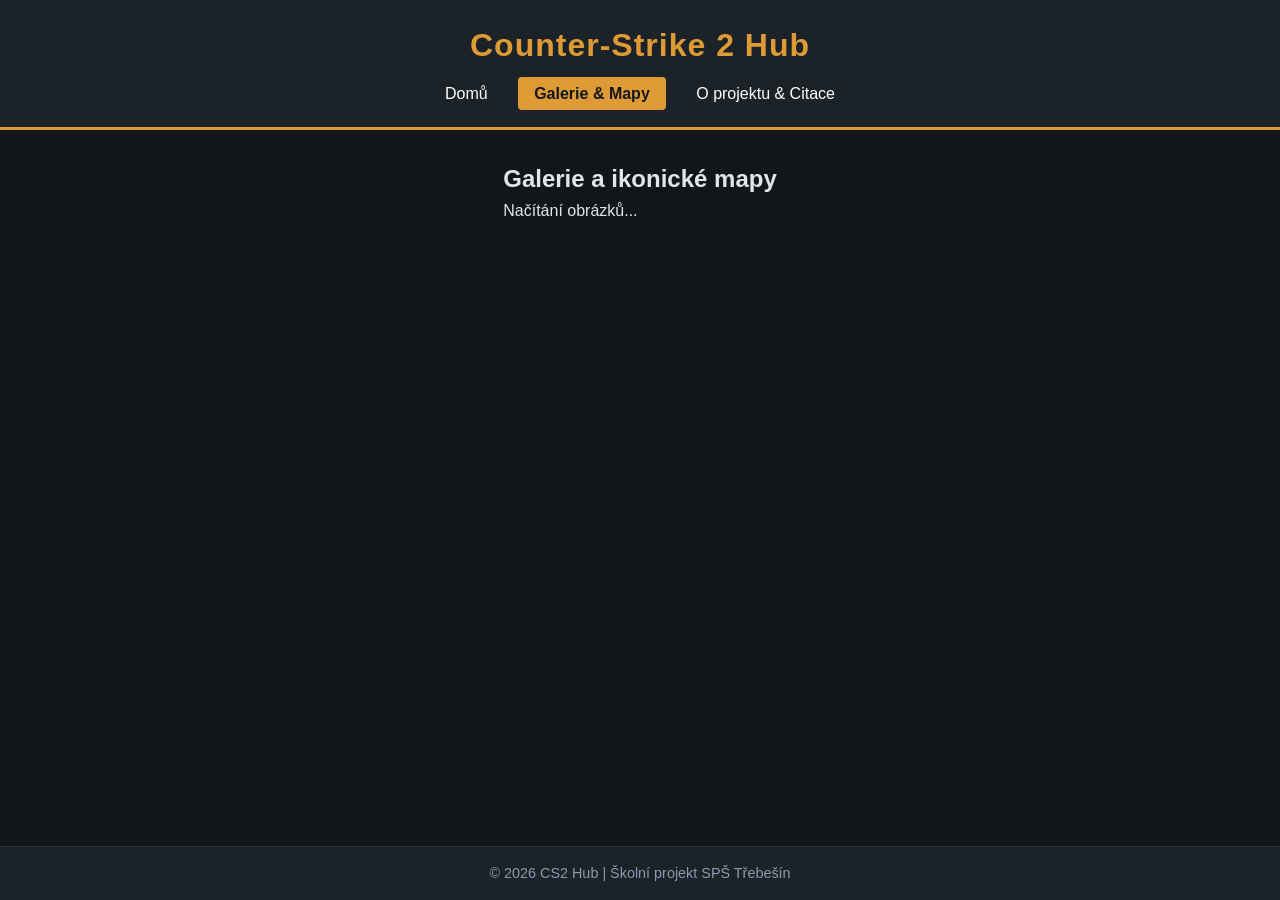
==== galerie.html @ 461ce655 "vytvoreni podstranky galerie.html" ====
<!DOCTYPE html>
<html lang="cs">
<head>
    <meta charset="UTF-8">
    <meta name="viewport" content="width=device-width, initial-scale=1.0">
    <title>CS2 Hub - Galerie & Mapy</title>
    <link rel="stylesheet" href="style.css">
</head>
<body>
    <header>
        <h1>Counter-Strike 2 Hub</h1>
        <nav>
            <a href="index.html">Domů</a>
            <a href="galerie.html" class="active">Galerie & Mapy</a>
            <a href="o-projektu.html">O projektu & Citace</a>
        </nav>
    </header>

    <main>
        <h2>Galerie a ikonické mapy</h2>
        <p>Načítání obrázků...</p>
    </main>

    <footer>
        <p>&copy; 2026 CS2 Hub | Školní projekt SPŠ Třebešín</p>
    </footer>
</body>
</html>
---- style.css ----
* {
    box-sizing: border-box;
    margin: 0;
    padding: 0;
}

body {
    font-family: 'Segoe UI', Tahoma, Geneva, Verdana, sans-serif;
    background-color: #12161a;
    color: #e1e6eb;
    line-height: 1.6;
    display: flex;
    flex-direction: column;
    min-height: 100vh;
}

header {
    background-color: #1b2228;
    padding: 20px;
    border-bottom: 3px solid #de9b35;
    text-align: center;
}

header h1 {
    color: #de9b35;
    margin-bottom: 10px;
    letter-spacing: 1px;
}

nav {
    margin-top: 10px;
}

nav a {
    color: #ffffff;
    text-decoration: none;
    padding: 8px 16px;
    margin: 0 5px;
    border-radius: 4px;
    transition: background-color 0.3s ease;
}

nav a:hover, nav a.active {
    background-color: #de9b35;
    color: #12161a;
    font-weight: bold;
}

main {
    max-width: 1000px;
    margin: 30px auto;
    padding: 0 20px;
    flex: 1;
}

.hero {
    background-color: #1b2228;
    padding: 30px;
    border-radius: 8px;
    margin-bottom: 30px;
    border-left: 5px solid #de9b35;
}

.hero h2 {
    color: #de9b35;
    margin-bottom: 10px;
}

.content-grid, .gallery-grid {
    display: grid;
    grid-template-columns: repeat(auto-fit, minmax(280px, 1fr));
    gap: 20px;
}

.card, .gallery-item, .info-section {
    background-color: #1b2228;
    padding: 20px;
    border-radius: 8px;
    border: 1px solid #2c353e;
}

.card h3, .info-section h2 {
    color: #de9b35;
    margin-bottom: 10px;
}

.gallery-item img {
    width: 100%;
    height: 200px;
    object-fit: cover;
    border-radius: 6px;
    margin-bottom: 10px;
}

.info-section {
    margin-bottom: 20px;
}

.info-section ul, .info-section ol {
    margin-left: 20px;
    margin-top: 10px;
}

.info-section a {
    color: #de9b35;
}

code {
    background-color: #0d1013;
    padding: 2px 6px;
    border-radius: 4px;
    color: #e1e6eb;
}

footer {
    background-color: #1b2228;
    text-align: center;
    padding: 15px;
    margin-top: 40px;
    border-top: 1px solid #2c353e;
    font-size: 0.9em;
    color: #8b9bb0;
}
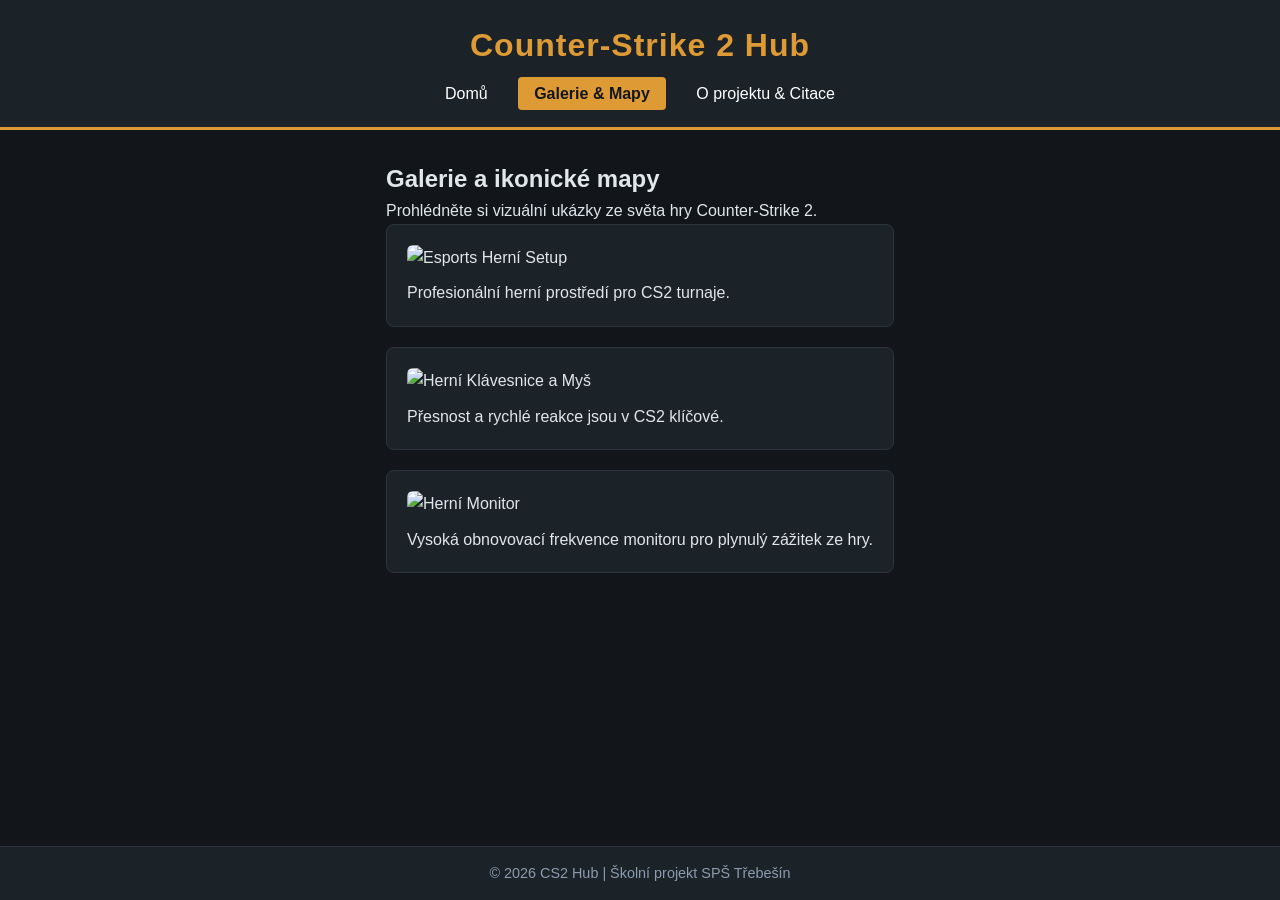
==== commit 0a37db41: "vlozeny 3 tematicke obrazky a popisy do galerie Updated the gallery section with images and descript" ====
--- a/galerie.html
+++ b/galerie.html
@@ -18,7 +18,22 @@
 
     <main>
         <h2>Galerie a ikonické mapy</h2>
-        <p>Načítání obrázků...</p>
+        <p>Prohlédněte si vizuální ukázky ze světa hry Counter-Strike 2.</p>
+
+        <div class="gallery-grid">
+            <div class="gallery-item">
+                <img src="https://images.unsplash.com/photo-1542751371-adc38448a05e?auto=format&fit=crop&w=800&q=80" alt="Esports Herní Setup">
+                <p>Profesionální herní prostředí pro CS2 turnaje.</p>
+            </div>
+            <div class="gallery-item">
+                <img src="https://images.unsplash.com/photo-1511512578047-dfb367046420?auto=format&fit=crop&w=800&q=80" alt="Herní Klávesnice a Myš">
+                <p>Přesnost a rychlé reakce jsou v CS2 klíčové.</p>
+            </div>
+            <div class="gallery-item">
+                <img src="https://images.unsplash.com/photo-1538481199705-c710c4e965fc?auto=format&fit=crop&w=800&q=80" alt="Herní Monitor">
+                <p>Vysoká obnovovací frekvence monitoru pro plynulý zážitek ze hry.</p>
+            </div>
+        </div>
     </main>
 
     <footer>
